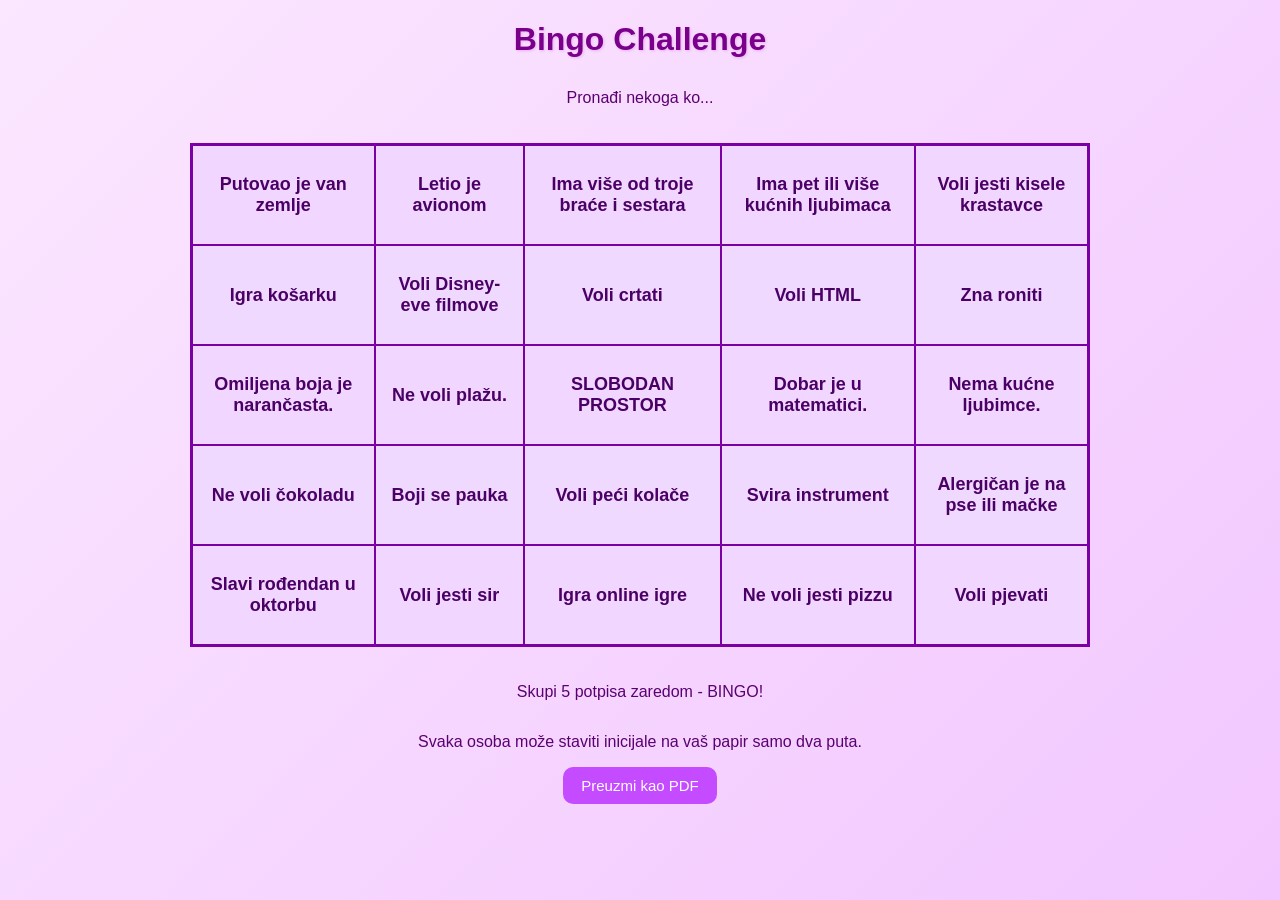
==== bingo.html @ 9e0ece4d "Projekat 1" ====
<!DOCTYPE html>
<html>
<head>
<meta charset="utf-8">
<title>Kursevi IPI</title>
<link rel="stylesheet" a href="style.css">
</head>

<body>

<h1>Bingo Challenge </h1>

<p> Pronađi nekoga ko...</p>

<table>
<tr>
<td>Putovao je van zemlje</td>
<td>Letio je avionom</td>
<td>Ima više od troje braće i sestara </td>
<td>Ima pet ili više kućnih ljubimaca</td>
<td>Voli jesti kisele krastavce</td>
</tr>

<tr>
<td>Igra košarku</td>
<td>Voli Disney-eve filmove</td>
<td>Voli crtati</td>
<td>Voli HTML</td>
<td>Zna roniti</td>
</tr>

<tr>
<td>Omiljena boja je narančasta.</td>
<td>Ne voli plažu.</td>
<td>SLOBODAN
PROSTOR</td>
<td>Dobar je u matematici.</td>
<td>Nema kućne ljubimce.</td>
</tr>

<tr>
<td>Ne voli čokoladu</td>
<td>Boji se pauka</td>
<td>Voli peći kolače</td>
<td>Svira instrument</td>
<td>Alergičan je na pse ili mačke</td>
</tr>

<tr>
<td>Slavi rođendan u oktorbu</td>
<td>Voli jesti sir</td>
<td>Igra online igre</td>
<td>Ne voli jesti pizzu</td>
<td>Voli pjevati</td>
</tr>
</table>

<p>Skupi 5 potpisa zaredom - BINGO! </p>
<p>Svaka osoba može staviti inicijale na vaš papir samo dva puta. </p>

<button type="button"> Preuzmi kao PDF </button>


</body>
</html>
---- style.css ----
body {
    margin: 0;
    font-family: 'Segoe UI', Tahoma, sans-serif;
    background: linear-gradient(135deg, #fbe7ff, #f2c7ff);
    display: flex;
    flex-direction: column;
    align-items: center;
    min-height: 100vh;
}

h1 {
    color: #7a008c;
    margin-bottom: 15px;
    text-shadow: 1px 1px 3px rgba(170, 0, 170, 0.2);
}

p, label {
    color: #5a0070;
    font-size: 16px;
}


button, input[type="submit"], input[type="reset"] {
    background: #c44bff;
    color: white;
    border: none;
    border-radius: 10px;
    padding: 10px 18px;
    font-size: 15px;
    cursor: pointer;
    transition: 0.2s;
}

button:hover,
input[type="submit"]:hover,
input[type="reset"]:hover {
    background: #a41ad9;
    transform: scale(1.05);
}


.toolbar {
    background: #ffe6ff;
    padding: 12px 18px;
    border-radius: 12px;
    box-shadow: 0 4px 10px rgba(170, 0, 170, 0.25);
    display: flex;
    align-items: center;
    justify-content: center;
    gap: 10px;
    margin-bottom: 15px;
}

.toolbar label {
    color: #7a008c;
    font-weight: 600;
}

canvas {
    background: white;
    border-radius: 14px;
    box-shadow: 0 4px 15px rgba(170, 0, 170, 0.35);
    max-width: 90vw;
    max-height: 70vh;
    touch-action: none;
}

footer {
    margin-top: 25px;
    font-size: 13px;
    color: #7a008c;
}


table {
    border-collapse: collapse;
    margin: 20px auto;
    width: 90%;
    max-width: 900px;
    text-align: center;
    font-size: 18px;
    background-color: #f7e6ff; 
    border: 3px solid #7a00a3; 
    border-radius: 12px;
}

td {
    border: 2px solid #7a00a3;
    padding: 28px 12px;
    font-weight: bold;
    color: #4b0066;
}


tr:nth-child(odd) {
    background-color: #f1d7ff;
}

tr:nth-child(even) {
    background-color: #efd9ff;
}


form {
    background: #ffe6ff;
    padding: 20px 25px;
    border-radius: 15px;
    box-shadow: 0 4px 12px rgba(170, 0, 170, 0.25);
    width: 90%;
    max-width: 700px;
}

input[type="radio"],
input[type="checkbox"] {
    accent-color: #a129d4; 
}


input[type="text"],
input[type="email"],
input[type="tel"],
textarea {
    width: 95%;
    padding: 10px;
    margin-top: 5px;
    border: 2px solid #a129d4;
    border-radius: 10px;
    outline: none;
    font-size: 15px;
    color: #4b0066;
    background: #fff9ff;
}

input:focus,
textarea:focus {
    border-color: #7a00a3;
    box-shadow: 0 0 5px rgba(170, 0, 170, 0.4);
}
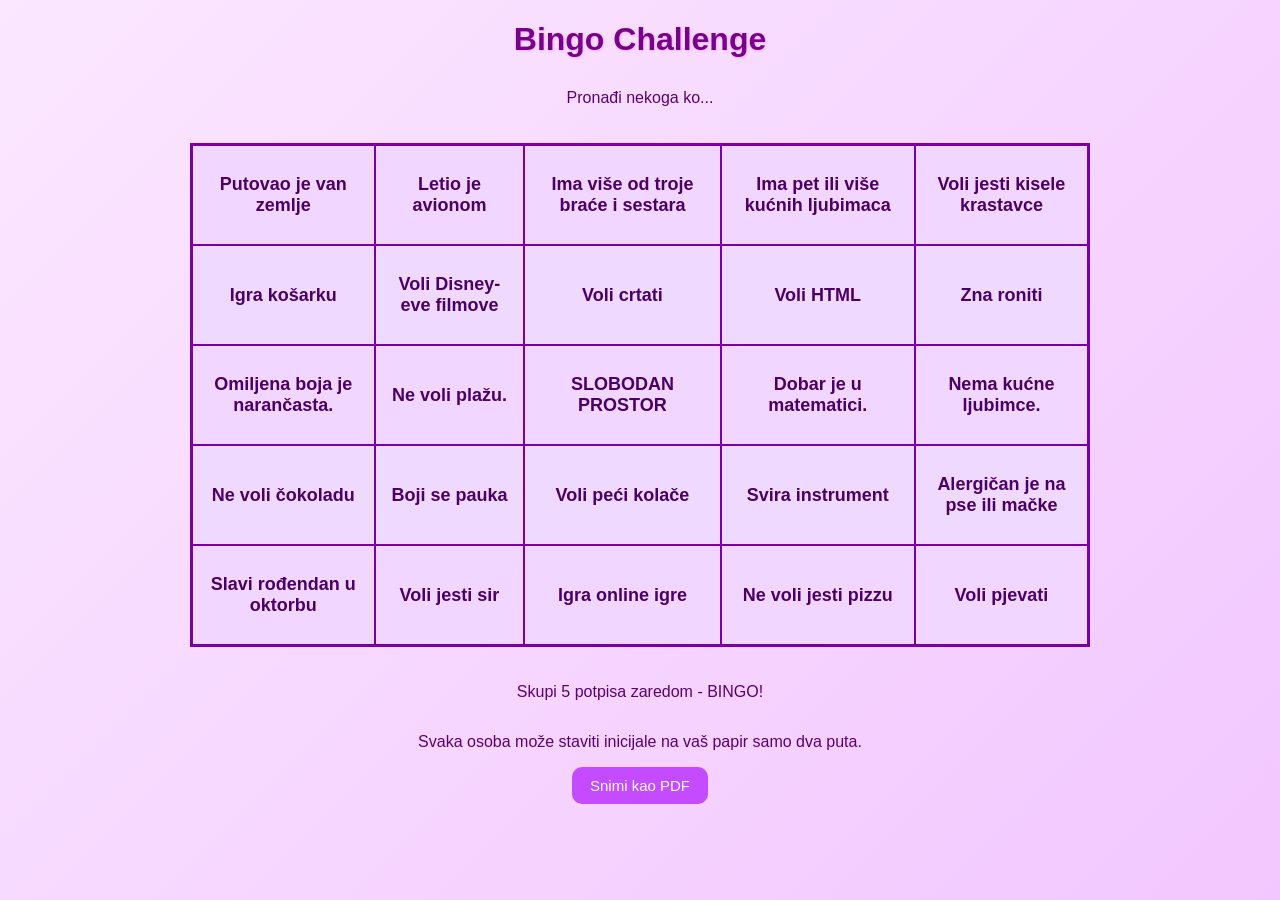
==== commit fca6e54f: "Dodana je funkcionalnost dugmetu Preuzmi kao PDF" ====
--- a/bingo.html
+++ b/bingo.html
@@ -58,8 +58,16 @@
 <p>Skupi 5 potpisa zaredom - BINGO! </p>
 <p>Svaka osoba može staviti inicijale na vaš papir samo dva puta. </p>
 
-<button type="button"> Preuzmi kao PDF </button>
+<button type="button" onclick="snimiPDF()">Snimi kao PDF</button>
 
 
+
+<script>
+function snimiPDF() {
+    window.print();
+}
+</script>
+
+</script>
 </body>
 </html>
